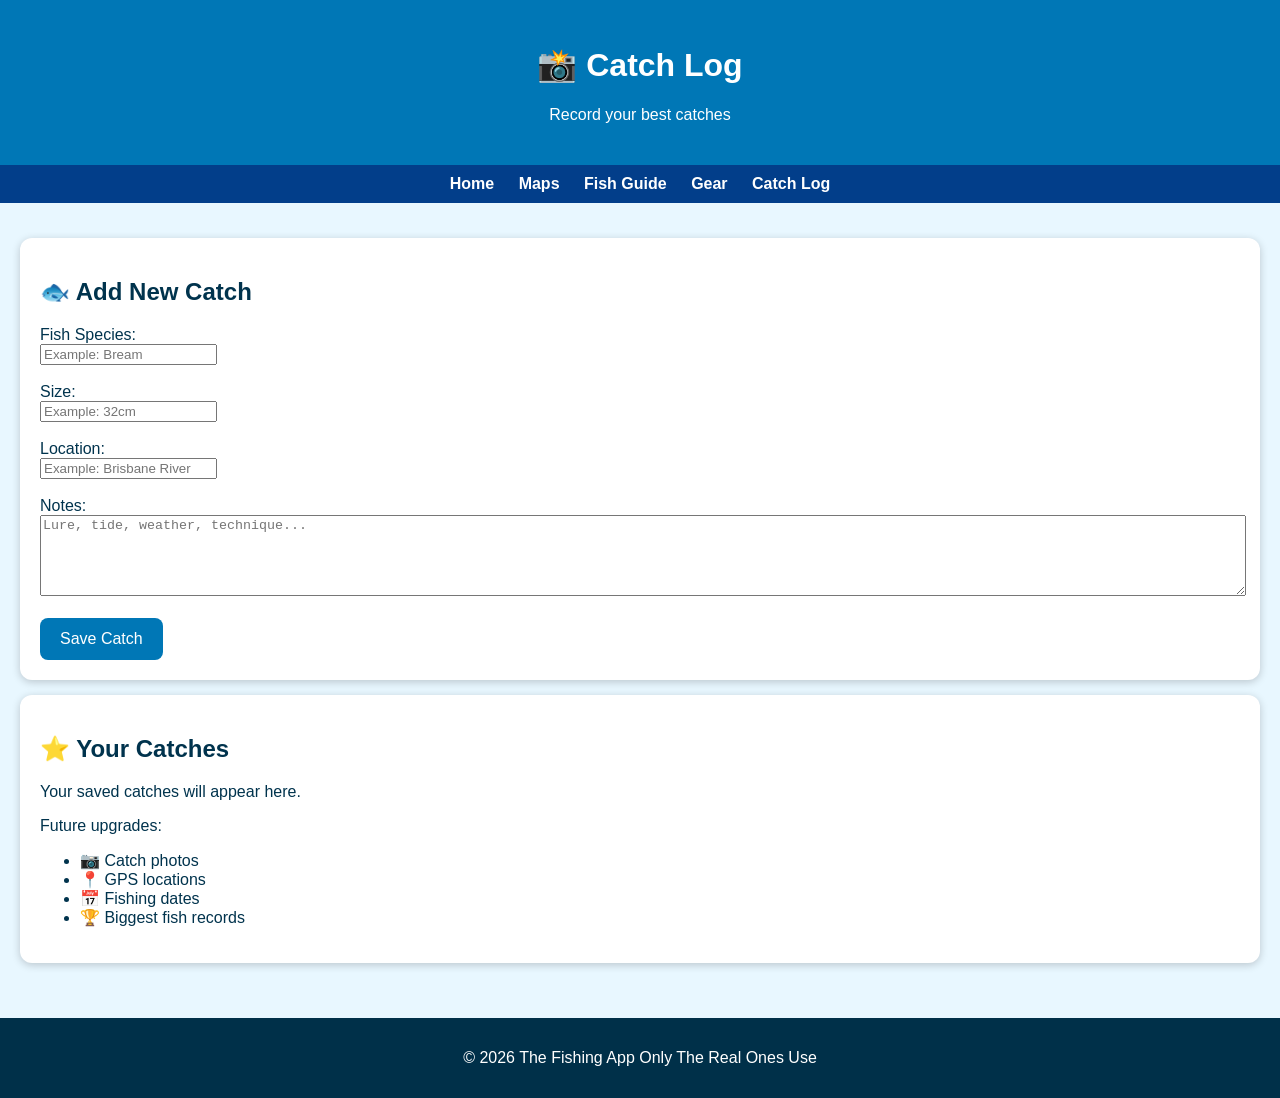
==== catch-log.html @ dba18ea6 "Create catch-log.html for fishing app This file contains the HTML structure for the Catch Log page, " ====
<!DOCTYPE html>
<html lang="en">

<head>
  <meta charset="UTF-8">
  <meta name="viewport" content="width=device-width, initial-scale=1.0">

  <title>Catch Log - The Fishing App Only The Real Ones Use</title>

  <link rel="stylesheet" href="style.css">
</head>


<body>

<header>
  <h1>📸 Catch Log</h1>
  <p>Record your best catches</p>
</header>


<nav>
  <a href="index.html">Home</a>
  <a href="maps.html">Maps</a>
  <a href="fishing-guide.html">Fish Guide</a>
  <a href="gear.html">Gear</a>
  <a href="catch-log.html">Catch Log</a>
</nav>


<section>

<div class="card">

<h2>🐟 Add New Catch</h2>

<label>Fish Species:</label>
<br>
<input type="text" placeholder="Example: Bream">

<br><br>

<label>Size:</label>
<br>
<input type="text" placeholder="Example: 32cm">

<br><br>

<label>Location:</label>
<br>
<input type="text" placeholder="Example: Brisbane River">

<br><br>

<label>Notes:</label>
<br>

<textarea 
placeholder="Lure, tide, weather, technique..."
rows="5"
style="width:100%;">
</textarea>

<br><br>

<button>
Save Catch
</button>

</div>



<div class="card">

<h2>⭐ Your Catches</h2>

<p>
Your saved catches will appear here.
</p>

<p>
Future upgrades:
</p>

<ul>
<li>📷 Catch photos</li>
<li>📍 GPS locations</li>
<li>📅 Fishing dates</li>
<li>🏆 Biggest fish records</li>
</ul>

</div>


</section>


<footer>

<p>
© 2026 The Fishing App Only The Real Ones Use
</p>

</footer>


</body>

</html>
---- style.css ----
body {
  font-family: Arial, sans-serif;
  margin: 0;
  background: #e8f7ff;
  color: #00334d;
}

header {
  background: #0077b6;
  color: white;
  padding: 25px;
  text-align: center;
}

nav {
  background: #023e8a;
  padding: 10px;
  text-align: center;
}

nav a {
  color: white;
  margin: 10px;
  text-decoration: none;
  font-weight: bold;
}

nav a:hover {
  text-decoration: underline;
}

section {
  padding: 20px;
}

.card {
  background: white;
  padding: 20px;
  margin: 15px 0;
  border-radius: 12px;
  box-shadow: 0 2px 8px rgba(0,0,0,0.2);
}

button {
  background: #0077b6;
  color: white;
  border: none;
  padding: 12px 20px;
  border-radius: 8px;
  cursor: pointer;
  font-size: 16px;
}

button:hover {
  background: #023e8a;
}

footer {
  background: #003049;
  color: white;
  text-align: center;
  padding: 15px;
  margin-top: 20px;
}
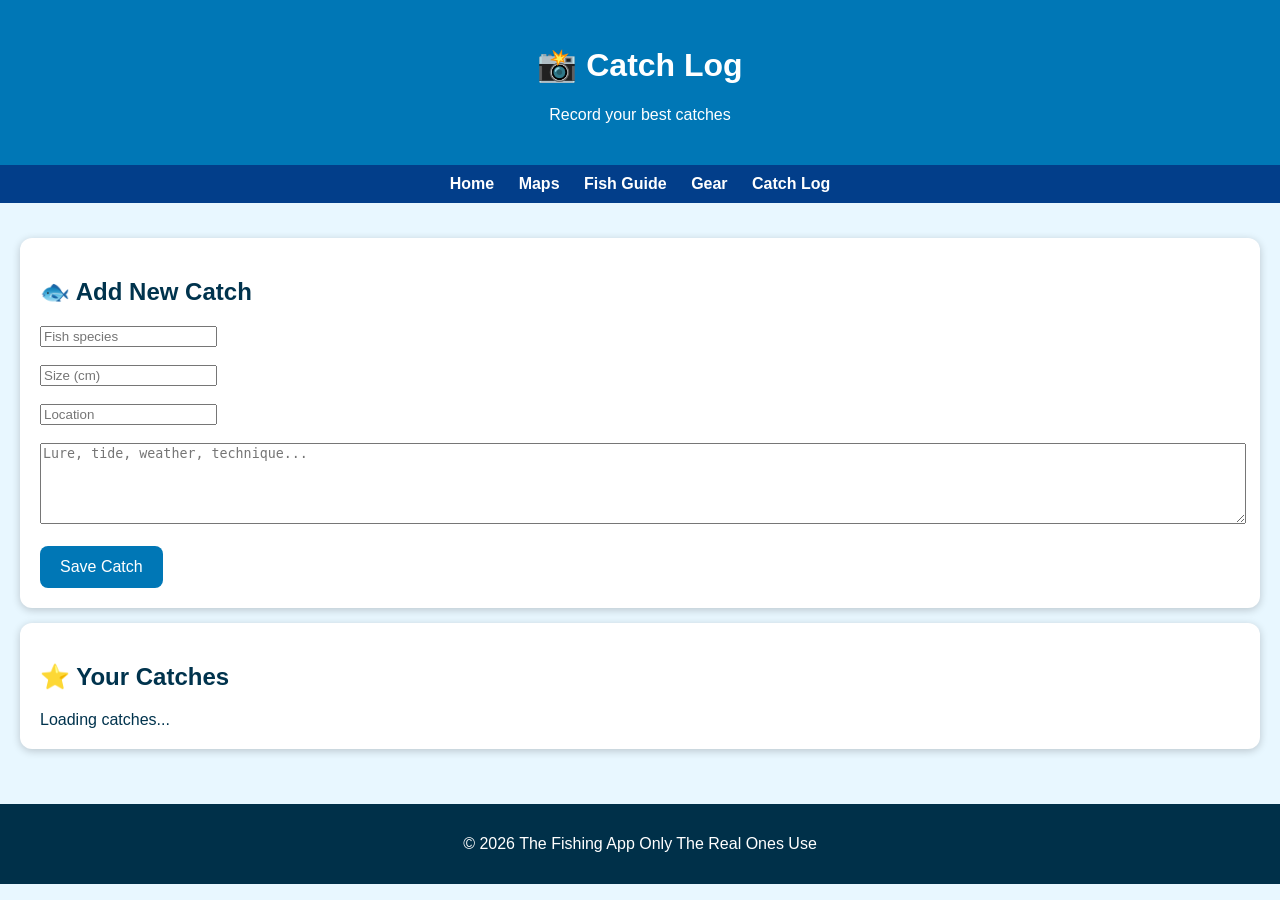
==== commit 179bcc4f: "Update catch-log.html" ====
--- a/catch-log.html
+++ b/catch-log.html
@@ -9,7 +9,6 @@
 
   <link rel="stylesheet" href="style.css">
 </head>
-
 
 <body>
 
@@ -34,28 +33,19 @@
 
 <h2>🐟 Add New Catch</h2>
 
-<label>Fish Species:</label>
-<br>
-<input type="text" placeholder="Example: Bream">
+<input id="fishName" placeholder="Fish species">
 
 <br><br>
 
-<label>Size:</label>
-<br>
-<input type="text" placeholder="Example: 32cm">
+<input id="fishSize" placeholder="Size (cm)">
 
 <br><br>
 
-<label>Location:</label>
-<br>
-<input type="text" placeholder="Example: Brisbane River">
+<input id="fishLocation" placeholder="Location">
 
 <br><br>
 
-<label>Notes:</label>
-<br>
-
-<textarea 
+<textarea id="fishNotes"
 placeholder="Lure, tide, weather, technique..."
 rows="5"
 style="width:100%;">
@@ -63,32 +53,20 @@
 
 <br><br>
 
-<button>
+<button onclick="saveCatch()">
 Save Catch
 </button>
 
 </div>
 
 
-
 <div class="card">
 
 <h2>⭐ Your Catches</h2>
 
-<p>
-Your saved catches will appear here.
-</p>
-
-<p>
-Future upgrades:
-</p>
-
-<ul>
-<li>📷 Catch photos</li>
-<li>📍 GPS locations</li>
-<li>📅 Fishing dates</li>
-<li>🏆 Biggest fish records</li>
-</ul>
+<div id="catchList">
+Loading catches...
+</div>
 
 </div>
 
@@ -97,13 +75,13 @@
 
 
 <footer>
-
 <p>
 © 2026 The Fishing App Only The Real Ones Use
 </p>
-
 </footer>
 
+
+<script src="script.js"></script>
 
 </body>
 
